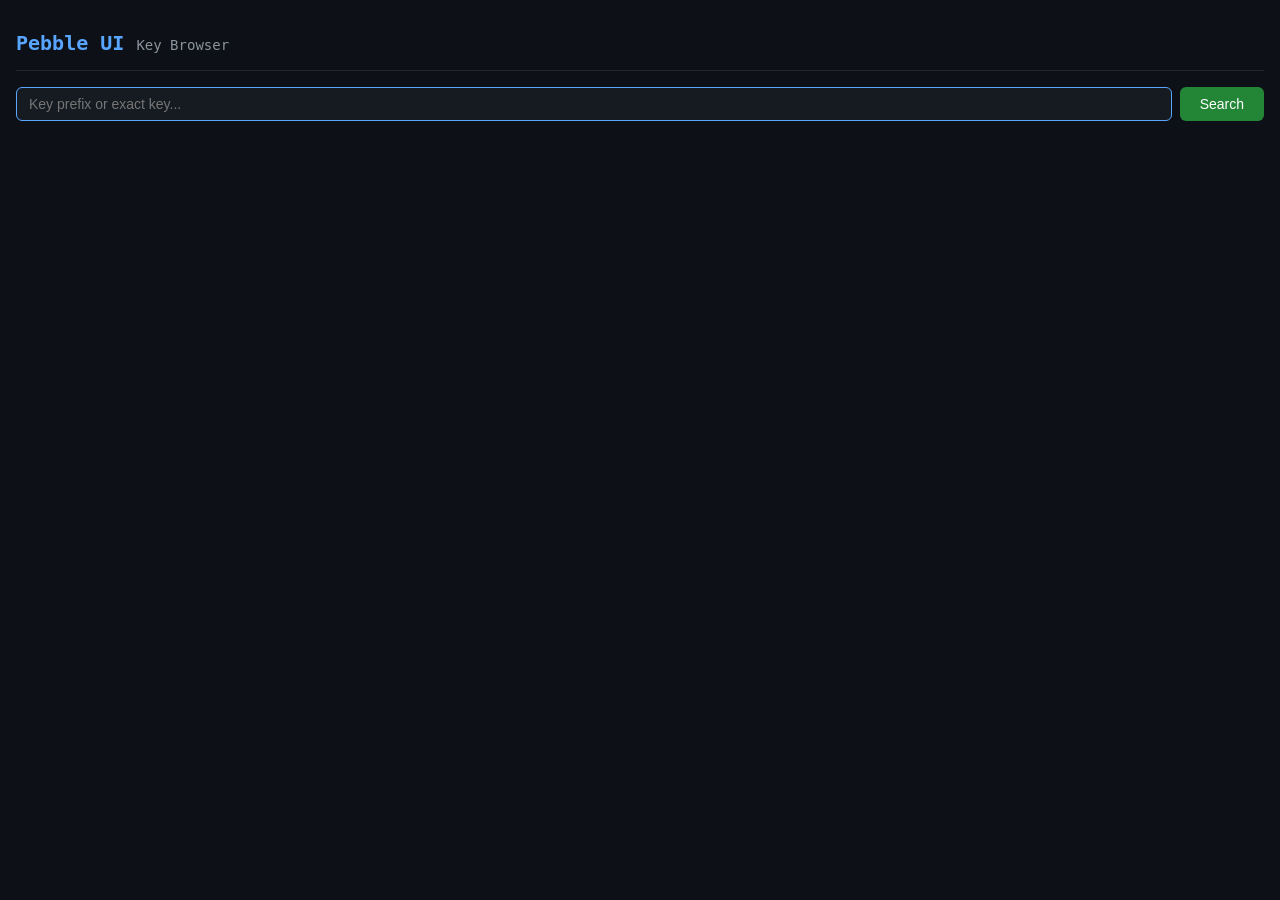
==== index.html @ d253a92e "feat: add embedded single-page HTML UI replacing React SPA" ====
<!DOCTYPE html>
<html lang="en">
<head>
<meta charset="UTF-8">
<meta name="viewport" content="width=device-width, initial-scale=1.0">
<title>Pebble UI</title>
<style>
*{margin:0;padding:0;box-sizing:border-box}
body{font-family:-apple-system,BlinkMacSystemFont,'Segoe UI',Roboto,monospace;background:#0d1117;color:#c9d1d9;line-height:1.5}
.app{max-width:1400px;margin:0 auto;padding:16px}
.app-header{display:flex;align-items:baseline;gap:12px;padding:12px 0;border-bottom:1px solid #21262d;margin-bottom:16px}
.app-header h1{font-size:20px;color:#58a6ff}
.subtitle{font-size:14px;color:#8b949e}

/* Search */
.search-bar{display:flex;gap:8px;margin-bottom:16px}
.search-bar input{flex:1;background:#161b22;color:#c9d1d9;border:1px solid #30363d;border-radius:6px;padding:8px 12px;font-size:14px;outline:none}
.search-bar input:focus{border-color:#58a6ff}
.search-bar button{background:#238636;color:#fff;border:none;border-radius:6px;padding:8px 20px;font-size:14px;cursor:pointer;font-weight:500}
.search-bar button:hover{background:#2ea043}

/* Filter chips */
.key-type-filter{display:flex;align-items:center;gap:8px;margin-bottom:12px;flex-wrap:wrap}
.filter-label{font-size:12px;color:#8b949e;white-space:nowrap}
.filter-chips{display:flex;gap:6px;flex-wrap:wrap}
.chip{background:#161b22;color:#58a6ff;border:1px solid #21262d;border-radius:16px;padding:4px 12px;font-size:12px;cursor:pointer;white-space:nowrap;transition:background .1s,border-color .1s}
.chip:hover,.chip-active{background:#1f2937;border-color:#58a6ff}
.chip-wrapper{position:relative}
.chip-tooltip{position:absolute;top:calc(100% + 6px);left:0;z-index:10;background:#1c2128;border:1px solid #30363d;border-radius:8px;padding:10px 12px;min-width:300px;max-width:480px;box-shadow:0 4px 12px rgba(0,0,0,.4);pointer-events:none}
.chip-desc{font-size:12px;color:#c9d1d9;margin-bottom:6px;line-height:1.4}
.chip-example{display:block;font-family:'SF Mono','Fira Code',monospace;font-size:11px;color:#7ee787;background:#0d1117;padding:4px 8px;border-radius:4px;word-break:break-all}

/* Key list table */
.key-list table{width:100%;border-collapse:collapse;font-size:13px}
.key-list thead th{text-align:left;padding:8px 12px;border-bottom:1px solid #30363d;color:#8b949e;font-weight:600;position:sticky;top:0;background:#0d1117}
.key-row{cursor:pointer;transition:background .1s}
.key-row:hover{background:#161b22}
.key-row td{padding:6px 12px;border-bottom:1px solid #21262d;vertical-align:top}
.key-cell{font-family:'SF Mono','Fira Code',monospace;color:#58a6ff;word-break:break-all;max-width:500px}
.size-cell{white-space:nowrap;color:#8b949e;min-width:80px}
.preview-cell{color:#8b949e;font-family:'SF Mono','Fira Code',monospace;font-size:12px;max-width:400px;overflow:hidden;text-overflow:ellipsis;white-space:nowrap}
.load-more{display:block;margin:16px auto;background:#21262d;color:#c9d1d9;border:1px solid #30363d;border-radius:6px;padding:8px 24px;font-size:14px;cursor:pointer}
.load-more:hover{background:#30363d}

/* Key detail */
.detail-header{display:flex;align-items:center;gap:12px;padding:12px 0;border-bottom:1px solid #21262d;margin-bottom:16px;flex-wrap:wrap}
.back-btn{background:#21262d;color:#c9d1d9;border:1px solid #30363d;border-radius:6px;padding:6px 14px;cursor:pointer;font-size:13px}
.back-btn:hover{background:#30363d}
.detail-key{font-family:'SF Mono','Fira Code',monospace;font-size:16px;color:#58a6ff;word-break:break-all}
.detail-meta{font-size:13px;color:#8b949e;margin-left:auto}
.download-btn{background:#21262d;color:#58a6ff;border:1px solid #30363d;border-radius:6px;padding:6px 14px;text-decoration:none;font-size:13px}
.download-btn:hover{background:#30363d}
.detail-body{background:#161b22;border:1px solid #21262d;border-radius:6px;padding:16px;overflow-x:auto;max-height:calc(100vh - 200px);overflow-y:auto}

/* Viewers */
.json-viewer{font-size:13px;font-family:'SF Mono','Fira Code',monospace}
.json-key{color:#79c0ff}.json-str{color:#a5d6ff}.json-num{color:#79c0ff}.json-bool{color:#ff7b72}.json-null{color:#8b949e}
.json-toggle{cursor:pointer;user-select:none;color:#8b949e}.json-toggle:hover{color:#c9d1d9}
.json-collapsed{display:none}
.text-viewer{font-family:'SF Mono','Fira Code',monospace;font-size:13px;white-space:pre-wrap;word-break:break-all;color:#c9d1d9}
.hex-viewer{font-family:'SF Mono','Fira Code',monospace;font-size:12px;line-height:1.6;color:#8b949e}

/* Status */
.loading{text-align:center;padding:40px;color:#8b949e}
.empty{text-align:center;padding:40px;color:#484f58}
.error-banner{background:#3d1f28;border:1px solid #f85149;color:#f85149;padding:8px 12px;border-radius:6px;margin-bottom:12px;font-size:13px}
</style>
</head>
<body>
<div class="app" id="app">
  <header class="app-header">
    <h1>Pebble UI</h1>
    <span class="subtitle">Key Browser</span>
  </header>
  <main id="main"></main>
</div>

<script>
const BASE = '{{BASE_PATH}}/api';

// --- State ---
let currentView = 'browser';
let keys = [];
let nextCursor = null;
let currentPrefix = '';
let loading = false;
let errorMsg = '';
let detailData = null;
let keyTypes = [];

// --- API ---
async function apiFetch(url) {
  const res = await fetch(url);
  if (!res.ok) {
    const body = await res.text();
    throw new Error(body || res.statusText);
  }
  return res.json();
}

function apiListKeys(prefix, cursor, limit) {
  limit = limit || 50;
  const p = new URLSearchParams({limit: String(limit)});
  if (prefix) p.set('prefix', prefix);
  if (cursor) p.set('cursor', cursor);
  return apiFetch(BASE + '/keys?' + p);
}

function apiGetKey(key) {
  return apiFetch(BASE + '/key?' + new URLSearchParams({key}));
}

function apiDownloadURL(key) {
  return BASE + '/key/download?' + new URLSearchParams({key});
}

async function loadKeyTypes() {
  try {
    const res = await apiFetch(BASE + '/key-types');
    keyTypes = res.key_types || [];
  } catch(e) {
    keyTypes = [];
  }
}

// --- Search logic ---
async function doSearch(query, append) {
  loading = true;
  errorMsg = '';
  if (!append) { keys = []; nextCursor = null; }
  render();

  try {
    // Try exact key first
    if (query && !append) {
      try {
        const data = await apiGetKey(query);
        if (data && data.value !== undefined) {
          detailData = data;
          currentView = 'detail';
          loading = false;
          render();
          return;
        }
      } catch(e) { /* not exact — fall through */ }
    }

    const c = append ? nextCursor : undefined;
    const res = await apiListKeys(query, c);
    if (append) {
      keys = keys.concat(res.keys);
    } else {
      keys = res.keys;
    }
    nextCursor = res.next_cursor || null;
    currentPrefix = query;
  } catch(e) {
    errorMsg = e.message || 'Search failed';
  }
  loading = false;
  render();
}

async function selectKey(key) {
  try {
    const data = await apiGetKey(key);
    detailData = data;
    currentView = 'detail';
    render();
  } catch(e) {
    errorMsg = e.message || 'Failed to load key';
    render();
  }
}

function goBack() {
  currentView = 'browser';
  detailData = null;
  render();
}

// --- Rendering ---
function render() {
  const main = document.getElementById('main');
  if (currentView === 'detail' && detailData) {
    main.innerHTML = renderDetail(detailData);
    bindDetailEvents();
  } else {
    main.innerHTML = renderBrowser();
    bindBrowserEvents();
  }
}

function renderBrowser() {
  let html = '';

  // Search bar
  html += '<form class="search-bar" id="searchForm">';
  html += '<input type="text" id="searchInput" placeholder="Key prefix or exact key..." autofocus value="' + esc(currentPrefix) + '">';
  html += '<button type="submit">Search</button></form>';

  // Key type filters
  if (keyTypes.length > 0) {
    html += '<div class="key-type-filter"><span class="filter-label">Quick filters:</span><div class="filter-chips">';
    keyTypes.forEach(function(kt, i) {
      html += '<div class="chip-wrapper" data-idx="' + i + '">';
      html += '<button class="chip" data-prefix="' + esc(kt.prefix) + '">' + esc(kt.label) + '</button>';
      html += '<div class="chip-tooltip" style="display:none">';
      html += '<div class="chip-desc">' + esc(kt.description) + '</div>';
      html += '<code class="chip-example">' + esc(kt.example) + '</code></div></div>';
    });
    html += '</div></div>';
  }

  // Error
  if (errorMsg) {
    html += '<div class="error-banner">' + esc(errorMsg) + '</div>';
  }

  // Loading
  if (loading) {
    html += '<div class="loading">Scanning keys...</div>';
    return html;
  }

  // Key list
  if (keys.length === 0 && currentPrefix) {
    html += '<div class="empty">No keys found.</div>';
    return html;
  }

  if (keys.length > 0) {
    html += '<div class="key-list"><table><thead><tr><th>Key</th><th>Size</th><th>Preview</th></tr></thead><tbody>';
    keys.forEach(function(entry) {
      html += '<tr class="key-row" data-key="' + esc(entry.key) + '">';
      html += '<td class="key-cell">' + esc(entry.key) + '</td>';
      html += '<td class="size-cell">' + formatSize(entry.value_size) + '</td>';
      html += '<td class="preview-cell">' + esc(entry.value_preview) + '</td></tr>';
    });
    html += '</tbody></table>';
    if (nextCursor) {
      html += '<button class="load-more" id="loadMore">Load More</button>';
    }
    html += '</div>';
  }

  return html;
}

function renderDetail(data) {
  let html = '<div class="key-detail"><div class="detail-header">';
  html += '<button class="back-btn" id="backBtn">&larr; Back</button>';
  html += '<h2 class="detail-key">' + esc(data.key) + '</h2>';
  html += '<span class="detail-meta">' + formatSize(data.size) + ' | ' + esc(data.encoding);
  if (data.truncated) html += ' | truncated';
  html += '</span>';
  if (data.size > 0) {
    html += '<a href="' + apiDownloadURL(data.key) + '" class="download-btn" download>Download</a>';
  }
  html += '</div><div class="detail-body">';

  if (data.encoding === 'json') {
    html += '<div class="json-viewer">' + renderJSON(data.value, 0) + '</div>';
  } else if (data.encoding === 'base64') {
    html += '<pre class="hex-viewer">' + renderHex(data.value) + '</pre>';
  } else {
    html += '<pre class="text-viewer">' + esc(String(data.value)) + '</pre>';
  }

  html += '</div></div>';
  return html;
}

// --- JSON tree viewer ---
function renderJSON(val, depth) {
  if (val === null) return '<span class="json-null">null</span>';
  if (typeof val === 'boolean') return '<span class="json-bool">' + val + '</span>';
  if (typeof val === 'number') return '<span class="json-num">' + val + '</span>';
  if (typeof val === 'string') return '<span class="json-str">"' + esc(val) + '"</span>';

  if (Array.isArray(val)) {
    if (val.length === 0) return '<span>[]</span>';
    const id = 'j' + Math.random().toString(36).substr(2, 8);
    const collapsed = depth >= 3;
    let h = '<span class="json-toggle" data-target="' + id + '">' + (collapsed ? '&#9654;' : '&#9660;') + '</span> [';
    h += '<span class="json-summary" id="' + id + '-s"' + (collapsed ? '' : ' style="display:none"') + '>' + val.length + ' items]</span>';
    h += '<div id="' + id + '"' + (collapsed ? ' class="json-collapsed"' : '') + ' style="margin-left:20px">';
    val.forEach(function(item, i) {
      h += renderJSON(item, depth + 1);
      if (i < val.length - 1) h += ',';
      h += '<br>';
    });
    h += '</div>]';
    return h;
  }

  if (typeof val === 'object') {
    const objKeys = Object.keys(val);
    if (objKeys.length === 0) return '<span>{}</span>';
    const id = 'j' + Math.random().toString(36).substr(2, 8);
    const collapsed = depth >= 3;
    let h = '<span class="json-toggle" data-target="' + id + '">' + (collapsed ? '&#9654;' : '&#9660;') + '</span> {';
    h += '<span class="json-summary" id="' + id + '-s"' + (collapsed ? '' : ' style="display:none"') + '>' + objKeys.length + ' keys}</span>';
    h += '<div id="' + id + '"' + (collapsed ? ' class="json-collapsed"' : '') + ' style="margin-left:20px">';
    objKeys.forEach(function(k, i) {
      h += '<span class="json-key">"' + esc(k) + '"</span>: ' + renderJSON(val[k], depth + 1);
      if (i < objKeys.length - 1) h += ',';
      h += '<br>';
    });
    h += '</div>}';
    return h;
  }
  return esc(String(val));
}

// --- Hex viewer ---
function renderHex(b64) {
  try {
    const raw = atob(b64);
    const bytes = new Uint8Array(raw.length);
    for (let i = 0; i < raw.length; i++) bytes[i] = raw.charCodeAt(i);
    const lines = [];
    for (let i = 0; i < bytes.length; i += 16) {
      const slice = bytes.slice(i, i + 16);
      const hex = Array.from(slice).map(function(b) { return b.toString(16).padStart(2, '0'); }).join(' ');
      const ascii = Array.from(slice).map(function(b) { return (b >= 32 && b < 127) ? String.fromCharCode(b) : '.'; }).join('');
      lines.push(i.toString(16).padStart(8, '0') + '  ' + hex.padEnd(48) + '  ' + ascii);
    }
    return esc(lines.join('\n'));
  } catch(e) {
    return esc(b64);
  }
}

// --- Event binding ---
function bindBrowserEvents() {
  var form = document.getElementById('searchForm');
  if (form) form.onsubmit = function(e) {
    e.preventDefault();
    doSearch(document.getElementById('searchInput').value, false);
  };

  document.querySelectorAll('.chip').forEach(function(btn) {
    btn.onclick = function() { doSearch(btn.dataset.prefix, false); };
  });

  document.querySelectorAll('.chip-wrapper').forEach(function(wrap) {
    var tip = wrap.querySelector('.chip-tooltip');
    if (!tip) return;
    wrap.onmouseenter = function() { tip.style.display = 'block'; };
    wrap.onmouseleave = function() { tip.style.display = 'none'; };
  });

  document.querySelectorAll('.key-row').forEach(function(row) {
    row.onclick = function() { selectKey(row.dataset.key); };
  });

  var loadMore = document.getElementById('loadMore');
  if (loadMore) loadMore.onclick = function() { doSearch(currentPrefix, true); };
}

function bindDetailEvents() {
  var backBtn = document.getElementById('backBtn');
  if (backBtn) backBtn.onclick = goBack;

  // JSON toggle
  document.querySelectorAll('.json-toggle').forEach(function(toggle) {
    toggle.onclick = function() {
      var target = document.getElementById(toggle.dataset.target);
      var summary = document.getElementById(toggle.dataset.target + '-s');
      if (!target) return;
      var hidden = target.classList.contains('json-collapsed');
      if (hidden) {
        target.classList.remove('json-collapsed');
        target.style.display = '';
        if (summary) summary.style.display = 'none';
        toggle.innerHTML = '&#9660;';
      } else {
        target.classList.add('json-collapsed');
        target.style.display = 'none';
        if (summary) summary.style.display = '';
        toggle.innerHTML = '&#9654;';
      }
    };
  });
}

// --- Helpers ---
function formatSize(bytes) {
  if (bytes < 1024) return bytes + ' B';
  if (bytes < 1024 * 1024) return (bytes / 1024).toFixed(1) + ' KB';
  return (bytes / (1024 * 1024)).toFixed(1) + ' MB';
}

function esc(s) {
  var d = document.createElement('div');
  d.appendChild(document.createTextNode(s));
  return d.innerHTML;
}

// --- Init ---
loadKeyTypes().then(render);
</script>
</body>
</html>
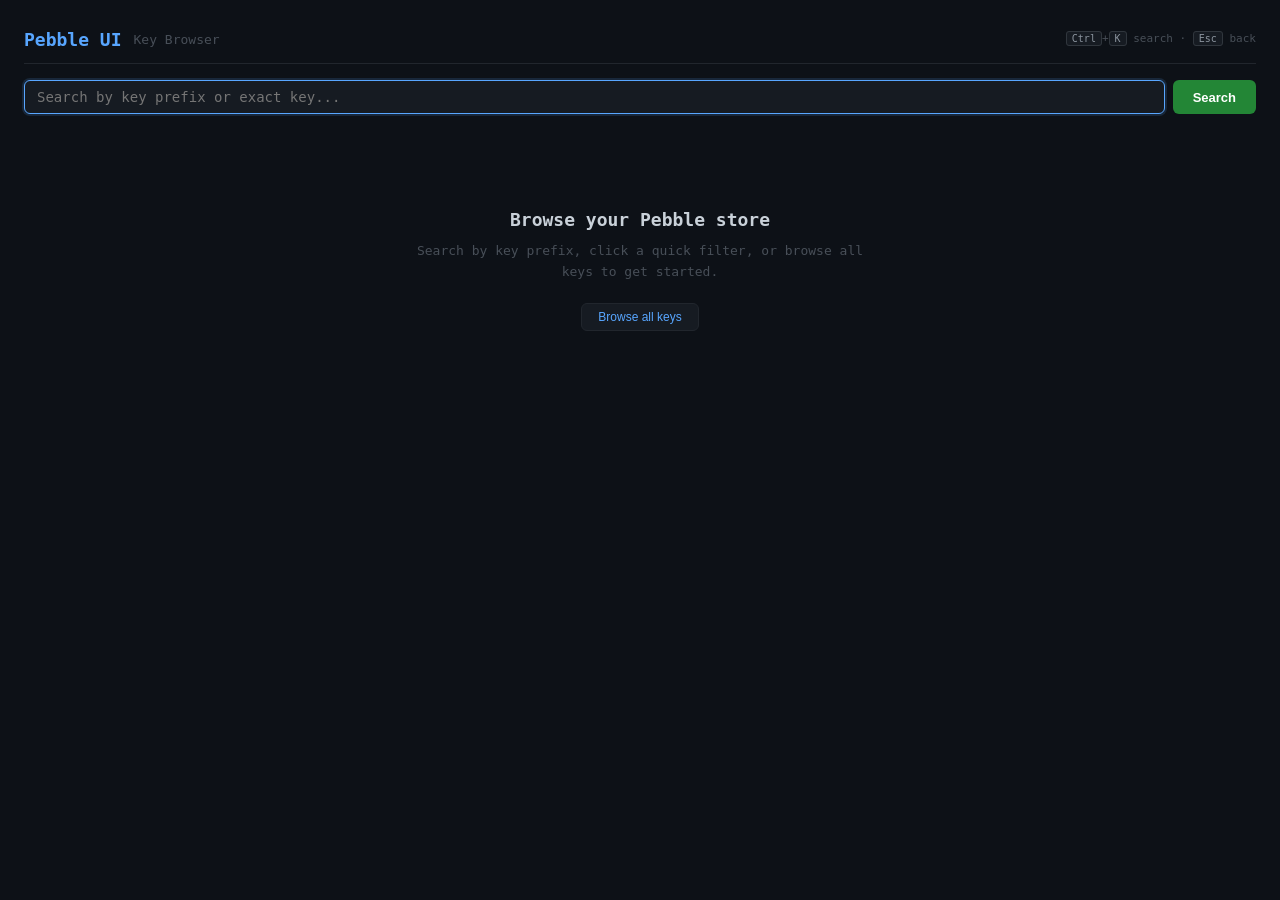
==== commit 67045f1d: "feat: redesign UI for debugging UX" ====
--- a/index.html
+++ b/index.html
@@ -7,63 +7,117 @@
 <style>
 *{margin:0;padding:0;box-sizing:border-box}
 body{font-family:-apple-system,BlinkMacSystemFont,'Segoe UI',Roboto,monospace;background:#0d1117;color:#c9d1d9;line-height:1.5}
-.app{max-width:1400px;margin:0 auto;padding:16px}
-.app-header{display:flex;align-items:baseline;gap:12px;padding:12px 0;border-bottom:1px solid #21262d;margin-bottom:16px}
-.app-header h1{font-size:20px;color:#58a6ff}
-.subtitle{font-size:14px;color:#8b949e}
+.app{max-width:1600px;margin:0 auto;padding:16px 24px}
+
+/* Header */
+.app-header{display:flex;align-items:center;gap:12px;padding:10px 0;border-bottom:1px solid #21262d;margin-bottom:16px}
+.app-header h1{font-size:18px;color:#58a6ff;font-weight:700}
+.subtitle{font-size:13px;color:#484f58}
+.header-right{margin-left:auto;display:flex;align-items:center;gap:12px}
+.kbd-hint{font-size:11px;color:#484f58}
+kbd{background:#161b22;border:1px solid #30363d;border-radius:3px;padding:1px 5px;font-size:10px;color:#8b949e;font-family:inherit}
+
+/* Toast */
+.toast{position:fixed;bottom:24px;right:24px;background:#1f6feb;color:#fff;padding:8px 16px;border-radius:6px;font-size:13px;opacity:0;transition:opacity .2s;pointer-events:none;z-index:100}
+.toast.show{opacity:1}
 
 /* Search */
-.search-bar{display:flex;gap:8px;margin-bottom:16px}
-.search-bar input{flex:1;background:#161b22;color:#c9d1d9;border:1px solid #30363d;border-radius:6px;padding:8px 12px;font-size:14px;outline:none}
-.search-bar input:focus{border-color:#58a6ff}
-.search-bar button{background:#238636;color:#fff;border:none;border-radius:6px;padding:8px 20px;font-size:14px;cursor:pointer;font-weight:500}
-.search-bar button:hover{background:#2ea043}
+.search-bar{display:flex;gap:8px;margin-bottom:12px;position:relative}
+.search-bar input{flex:1;background:#161b22;color:#c9d1d9;border:1px solid #30363d;border-radius:6px;padding:8px 36px 8px 12px;font-size:14px;font-family:'SF Mono','Fira Code',monospace;outline:none}
+.search-bar input:focus{border-color:#58a6ff;box-shadow:0 0 0 2px rgba(88,166,255,.15)}
+.search-clear{position:absolute;right:100px;top:50%;transform:translateY(-50%);background:none;border:none;color:#484f58;cursor:pointer;font-size:16px;padding:4px 8px;display:none}
+.search-clear:hover{color:#c9d1d9}
+.search-bar button[type=submit]{background:#238636;color:#fff;border:none;border-radius:6px;padding:8px 20px;font-size:13px;cursor:pointer;font-weight:600;white-space:nowrap}
+.search-bar button[type=submit]:hover{background:#2ea043}
 
 /* Filter chips */
-.key-type-filter{display:flex;align-items:center;gap:8px;margin-bottom:12px;flex-wrap:wrap}
-.filter-label{font-size:12px;color:#8b949e;white-space:nowrap}
-.filter-chips{display:flex;gap:6px;flex-wrap:wrap}
-.chip{background:#161b22;color:#58a6ff;border:1px solid #21262d;border-radius:16px;padding:4px 12px;font-size:12px;cursor:pointer;white-space:nowrap;transition:background .1s,border-color .1s}
-.chip:hover,.chip-active{background:#1f2937;border-color:#58a6ff}
+.key-type-filter{display:flex;align-items:center;gap:8px;margin-bottom:14px;flex-wrap:wrap}
+.filter-label{font-size:11px;color:#484f58;white-space:nowrap;text-transform:uppercase;letter-spacing:.5px;font-weight:600}
+.filter-chips{display:flex;gap:5px;flex-wrap:wrap}
+.chip{background:#161b22;color:#8b949e;border:1px solid #21262d;border-radius:16px;padding:3px 10px;font-size:11px;cursor:pointer;white-space:nowrap;transition:all .15s;font-weight:500}
+.chip:hover{background:#1f2937;color:#58a6ff;border-color:#30363d}
+.chip-active{background:#1f3a5f;color:#58a6ff;border-color:#58a6ff}
 .chip-wrapper{position:relative}
-.chip-tooltip{position:absolute;top:calc(100% + 6px);left:0;z-index:10;background:#1c2128;border:1px solid #30363d;border-radius:8px;padding:10px 12px;min-width:300px;max-width:480px;box-shadow:0 4px 12px rgba(0,0,0,.4);pointer-events:none}
+.chip-tooltip{position:absolute;top:calc(100% + 6px);left:0;z-index:10;background:#1c2128;border:1px solid #30363d;border-radius:8px;padding:10px 12px;min-width:300px;max-width:480px;box-shadow:0 4px 12px rgba(0,0,0,.5);pointer-events:none}
 .chip-desc{font-size:12px;color:#c9d1d9;margin-bottom:6px;line-height:1.4}
 .chip-example{display:block;font-family:'SF Mono','Fira Code',monospace;font-size:11px;color:#7ee787;background:#0d1117;padding:4px 8px;border-radius:4px;word-break:break-all}
 
+/* Status bar */
+.status-bar{display:flex;align-items:center;gap:12px;padding:6px 0;margin-bottom:8px;font-size:12px;color:#484f58;border-bottom:1px solid #161b22}
+.status-count{color:#8b949e;font-weight:600}
+.status-prefix{color:#58a6ff;font-family:'SF Mono','Fira Code',monospace}
+
 /* Key list table */
-.key-list table{width:100%;border-collapse:collapse;font-size:13px}
-.key-list thead th{text-align:left;padding:8px 12px;border-bottom:1px solid #30363d;color:#8b949e;font-weight:600;position:sticky;top:0;background:#0d1117}
-.key-row{cursor:pointer;transition:background .1s}
+.key-list table{width:100%;border-collapse:collapse;font-size:13px;table-layout:fixed}
+.key-list thead th{text-align:left;padding:6px 10px;border-bottom:2px solid #21262d;color:#484f58;font-weight:600;font-size:11px;text-transform:uppercase;letter-spacing:.5px;position:sticky;top:0;background:#0d1117;z-index:2}
+.th-num{width:40px}.th-key{width:55%}.th-size{width:70px}.th-preview{}.th-actions{width:36px}
+.key-row{cursor:pointer;transition:background .08s}
 .key-row:hover{background:#161b22}
-.key-row td{padding:6px 12px;border-bottom:1px solid #21262d;vertical-align:top}
-.key-cell{font-family:'SF Mono','Fira Code',monospace;color:#58a6ff;word-break:break-all;max-width:500px}
-.size-cell{white-space:nowrap;color:#8b949e;min-width:80px}
-.preview-cell{color:#8b949e;font-family:'SF Mono','Fira Code',monospace;font-size:12px;max-width:400px;overflow:hidden;text-overflow:ellipsis;white-space:nowrap}
-.load-more{display:block;margin:16px auto;background:#21262d;color:#c9d1d9;border:1px solid #30363d;border-radius:6px;padding:8px 24px;font-size:14px;cursor:pointer}
-.load-more:hover{background:#30363d}
-
-/* Key detail */
-.detail-header{display:flex;align-items:center;gap:12px;padding:12px 0;border-bottom:1px solid #21262d;margin-bottom:16px;flex-wrap:wrap}
-.back-btn{background:#21262d;color:#c9d1d9;border:1px solid #30363d;border-radius:6px;padding:6px 14px;cursor:pointer;font-size:13px}
-.back-btn:hover{background:#30363d}
-.detail-key{font-family:'SF Mono','Fira Code',monospace;font-size:16px;color:#58a6ff;word-break:break-all}
-.detail-meta{font-size:13px;color:#8b949e;margin-left:auto}
-.download-btn{background:#21262d;color:#58a6ff;border:1px solid #30363d;border-radius:6px;padding:6px 14px;text-decoration:none;font-size:13px}
-.download-btn:hover{background:#30363d}
-.detail-body{background:#161b22;border:1px solid #21262d;border-radius:6px;padding:16px;overflow-x:auto;max-height:calc(100vh - 200px);overflow-y:auto}
+.key-row:nth-child(even){background:#0b0f14}
+.key-row:nth-child(even):hover{background:#161b22}
+.key-row td{padding:5px 10px;border-bottom:1px solid #161b22;vertical-align:middle}
+.key-row.selected{background:#1a2332;outline:1px solid #1f6feb}
+.row-num{color:#30363d;font-size:11px;text-align:right;padding-right:12px;user-select:none}
+.key-cell{font-family:'SF Mono','Fira Code',monospace;font-size:12px;overflow:hidden;text-overflow:ellipsis;white-space:nowrap}
+.key-prefix{color:#484f58}
+.key-suffix{color:#58a6ff;font-weight:500}
+.size-cell{white-space:nowrap;color:#484f58;font-size:12px;font-family:'SF Mono','Fira Code',monospace}
+.preview-cell{color:#6e7681;font-family:'SF Mono','Fira Code',monospace;font-size:11px;overflow:hidden;text-overflow:ellipsis;white-space:nowrap}
+.copy-btn{background:none;border:none;color:#30363d;cursor:pointer;font-size:14px;padding:2px 6px;border-radius:4px;transition:color .1s}
+.copy-btn:hover{color:#58a6ff;background:#161b22}
+.load-more{display:block;margin:16px auto;background:#161b22;color:#8b949e;border:1px solid #21262d;border-radius:6px;padding:8px 32px;font-size:13px;cursor:pointer;font-weight:500}
+.load-more:hover{background:#1f2937;color:#c9d1d9;border-color:#30363d}
+
+/* Detail view */
+.detail-nav{display:flex;align-items:center;gap:8px;margin-bottom:12px;font-size:12px;color:#484f58}
+.detail-nav a{color:#58a6ff;cursor:pointer;text-decoration:none}
+.detail-nav a:hover{text-decoration:underline}
+.detail-nav span{color:#30363d}
+.detail-header{background:#161b22;border:1px solid #21262d;border-radius:8px;padding:14px 16px;margin-bottom:16px}
+.detail-key-row{display:flex;align-items:center;gap:10px;margin-bottom:8px;flex-wrap:wrap}
+.detail-key{font-family:'SF Mono','Fira Code',monospace;font-size:14px;color:#58a6ff;word-break:break-all;flex:1}
+.detail-copy-btn{background:#21262d;color:#8b949e;border:1px solid #30363d;border-radius:6px;padding:4px 10px;cursor:pointer;font-size:12px;white-space:nowrap;transition:all .1s}
+.detail-copy-btn:hover{color:#c9d1d9;border-color:#484f58}
+.detail-tags{display:flex;gap:8px;flex-wrap:wrap}
+.tag{background:#0d1117;border:1px solid #21262d;border-radius:4px;padding:2px 8px;font-size:11px;color:#8b949e}
+.tag-encoding{color:#7ee787;border-color:#238636}
+.tag-size{color:#d2a8ff;border-color:#6e40c9}
+.tag-warn{color:#d29922;border-color:#9e6a03}
+.detail-actions{display:flex;gap:8px;margin-top:10px}
+.detail-btn{background:#21262d;color:#c9d1d9;border:1px solid #30363d;border-radius:6px;padding:6px 14px;cursor:pointer;font-size:12px;text-decoration:none;font-weight:500;transition:all .1s}
+.detail-btn:hover{background:#30363d;border-color:#484f58}
+.detail-btn-primary{background:#1f6feb;color:#fff;border-color:#1f6feb}
+.detail-btn-primary:hover{background:#388bfd}
+.detail-body{background:#161b22;border:1px solid #21262d;border-radius:8px;overflow:hidden}
+.detail-body-toolbar{display:flex;align-items:center;gap:8px;padding:8px 12px;border-bottom:1px solid #21262d;background:#0d1117}
+.detail-body-toolbar span{font-size:11px;color:#484f58;text-transform:uppercase;letter-spacing:.5px;font-weight:600}
+.detail-body-content{padding:16px;overflow-x:auto;max-height:calc(100vh - 320px);overflow-y:auto}
 
 /* Viewers */
-.json-viewer{font-size:13px;font-family:'SF Mono','Fira Code',monospace}
-.json-key{color:#79c0ff}.json-str{color:#a5d6ff}.json-num{color:#79c0ff}.json-bool{color:#ff7b72}.json-null{color:#8b949e}
-.json-toggle{cursor:pointer;user-select:none;color:#8b949e}.json-toggle:hover{color:#c9d1d9}
+.json-viewer{font-size:13px;font-family:'SF Mono','Fira Code',monospace;line-height:1.6}
+.json-key{color:#79c0ff}.json-str{color:#a5d6ff}.json-num{color:#d2a8ff}.json-bool{color:#ff7b72}.json-null{color:#484f58}
+.json-toggle{cursor:pointer;user-select:none;color:#484f58;display:inline-block;width:14px;text-align:center}.json-toggle:hover{color:#c9d1d9}
 .json-collapsed{display:none}
-.text-viewer{font-family:'SF Mono','Fira Code',monospace;font-size:13px;white-space:pre-wrap;word-break:break-all;color:#c9d1d9}
-.hex-viewer{font-family:'SF Mono','Fira Code',monospace;font-size:12px;line-height:1.6;color:#8b949e}
+.json-summary{color:#484f58;font-style:italic}
+.text-viewer{font-family:'SF Mono','Fira Code',monospace;font-size:13px;white-space:pre-wrap;word-break:break-all;color:#c9d1d9;line-height:1.6}
+.hex-viewer{font-family:'SF Mono','Fira Code',monospace;font-size:12px;line-height:1.7;color:#8b949e}
+.hex-offset{color:#484f58}.hex-byte{color:#79c0ff}.hex-ascii{color:#7ee787}
+
+/* Welcome */
+.welcome{text-align:center;padding:80px 20px;max-width:500px;margin:0 auto}
+.welcome h2{color:#c9d1d9;font-size:18px;margin-bottom:8px;font-weight:600}
+.welcome p{color:#484f58;font-size:13px;margin-bottom:20px;line-height:1.6}
+.welcome-actions{display:flex;gap:8px;justify-content:center;flex-wrap:wrap}
+.welcome-btn{background:#161b22;color:#58a6ff;border:1px solid #21262d;border-radius:6px;padding:6px 16px;font-size:12px;cursor:pointer;font-weight:500;transition:all .15s}
+.welcome-btn:hover{background:#1f2937;border-color:#30363d}
 
 /* Status */
 .loading{text-align:center;padding:40px;color:#8b949e}
+.loading-spinner{display:inline-block;width:16px;height:16px;border:2px solid #30363d;border-top-color:#58a6ff;border-radius:50%;animation:spin .6s linear infinite;margin-right:8px;vertical-align:middle}
+@keyframes spin{to{transform:rotate(360deg)}}
 .empty{text-align:center;padding:40px;color:#484f58}
-.error-banner{background:#3d1f28;border:1px solid #f85149;color:#f85149;padding:8px 12px;border-radius:6px;margin-bottom:12px;font-size:13px}
+.error-banner{background:#1a0e14;border:1px solid #f8514933;color:#f85149;padding:8px 12px;border-radius:6px;margin-bottom:12px;font-size:13px;display:flex;align-items:center;gap:8px}
+.error-dismiss{background:none;border:none;color:#f85149;cursor:pointer;margin-left:auto;font-size:14px;padding:0 4px}
 </style>
 </head>
 <body>
@@ -71,9 +125,13 @@
   <header class="app-header">
     <h1>Pebble UI</h1>
     <span class="subtitle">Key Browser</span>
+    <div class="header-right">
+      <span class="kbd-hint"><kbd>Ctrl</kbd>+<kbd>K</kbd> search &middot; <kbd>Esc</kbd> back</span>
+    </div>
   </header>
   <main id="main"></main>
 </div>
+<div class="toast" id="toast"></div>
 
 <script>
 const BASE = '{{BASE_PATH}}/api';
@@ -83,10 +141,29 @@
 let keys = [];
 let nextCursor = null;
 let currentPrefix = '';
+let activeChip = '';
 let loading = false;
 let errorMsg = '';
 let detailData = null;
 let keyTypes = [];
+let selectedRow = -1;
+let hasSearched = false;
+
+// --- Toast ---
+let toastTimer;
+function showToast(msg) {
+  const t = document.getElementById('toast');
+  t.textContent = msg;
+  t.classList.add('show');
+  clearTimeout(toastTimer);
+  toastTimer = setTimeout(function() { t.classList.remove('show'); }, 1800);
+}
+
+function copyText(text) {
+  navigator.clipboard.writeText(text).then(function() {
+    showToast('Copied to clipboard');
+  });
+}
 
 // --- API ---
 async function apiFetch(url) {
@@ -123,15 +200,15 @@
   }
 }
 
-// --- Search logic ---
+// --- Search ---
 async function doSearch(query, append) {
   loading = true;
   errorMsg = '';
-  if (!append) { keys = []; nextCursor = null; }
+  hasSearched = true;
+  if (!append) { keys = []; nextCursor = null; selectedRow = -1; }
   render();
 
   try {
-    // Try exact key first
     if (query && !append) {
       try {
         const data = await apiGetKey(query);
@@ -142,18 +219,15 @@
           render();
           return;
         }
-      } catch(e) { /* not exact — fall through */ }
+      } catch(e) { /* fall through to prefix scan */ }
     }
 
     const c = append ? nextCursor : undefined;
     const res = await apiListKeys(query, c);
-    if (append) {
-      keys = keys.concat(res.keys);
-    } else {
-      keys = res.keys;
-    }
+    keys = append ? keys.concat(res.keys) : res.keys;
     nextCursor = res.next_cursor || null;
     currentPrefix = query;
+    activeChip = query;
   } catch(e) {
     errorMsg = e.message || 'Search failed';
   }
@@ -179,6 +253,32 @@
   render();
 }
 
+function clearSearch() {
+  currentPrefix = '';
+  activeChip = '';
+  keys = [];
+  nextCursor = null;
+  hasSearched = false;
+  errorMsg = '';
+  selectedRow = -1;
+  render();
+  var inp = document.getElementById('searchInput');
+  if (inp) inp.focus();
+}
+
+// --- Key display helpers ---
+function splitKey(key) {
+  // Find the prefix part (first segment + separator)
+  var sep = key.indexOf('/');
+  if (sep === -1) sep = key.indexOf(':');
+  if (sep === -1) return { prefix: '', suffix: key };
+  // Find common prefix with current search
+  if (currentPrefix && key.startsWith(currentPrefix)) {
+    return { prefix: currentPrefix, suffix: key.slice(currentPrefix.length) };
+  }
+  return { prefix: key.slice(0, sep + 1), suffix: key.slice(sep + 1) };
+}
+
 // --- Rendering ---
 function render() {
   const main = document.getElementById('main');
@@ -194,17 +294,19 @@
 function renderBrowser() {
   let html = '';
 
-  // Search bar
+  // Search
   html += '<form class="search-bar" id="searchForm">';
-  html += '<input type="text" id="searchInput" placeholder="Key prefix or exact key..." autofocus value="' + esc(currentPrefix) + '">';
+  html += '<input type="text" id="searchInput" placeholder="Search by key prefix or exact key..." value="' + esc(currentPrefix) + '">';
+  html += '<button type="button" class="search-clear" id="searchClear" style="' + (currentPrefix ? 'display:block' : 'display:none') + '">&times;</button>';
   html += '<button type="submit">Search</button></form>';
 
-  // Key type filters
+  // Filters
   if (keyTypes.length > 0) {
-    html += '<div class="key-type-filter"><span class="filter-label">Quick filters:</span><div class="filter-chips">';
+    html += '<div class="key-type-filter"><span class="filter-label">Filters</span><div class="filter-chips">';
     keyTypes.forEach(function(kt, i) {
+      var isActive = activeChip === kt.prefix;
       html += '<div class="chip-wrapper" data-idx="' + i + '">';
-      html += '<button class="chip" data-prefix="' + esc(kt.prefix) + '">' + esc(kt.label) + '</button>';
+      html += '<button class="chip' + (isActive ? ' chip-active' : '') + '" data-prefix="' + esc(kt.prefix) + '">' + esc(kt.label) + '</button>';
       html += '<div class="chip-tooltip" style="display:none">';
       html += '<div class="chip-desc">' + esc(kt.description) + '</div>';
       html += '<code class="chip-example">' + esc(kt.example) + '</code></div></div>';
@@ -214,50 +316,96 @@
 
   // Error
   if (errorMsg) {
-    html += '<div class="error-banner">' + esc(errorMsg) + '</div>';
+    html += '<div class="error-banner">' + esc(errorMsg);
+    html += '<button class="error-dismiss" id="errorDismiss">&times;</button></div>';
   }
 
   // Loading
   if (loading) {
-    html += '<div class="loading">Scanning keys...</div>';
+    html += '<div class="loading"><span class="loading-spinner"></span>Scanning keys...</div>';
     return html;
   }
 
-  // Key list
-  if (keys.length === 0 && currentPrefix) {
-    html += '<div class="empty">No keys found.</div>';
+  // Welcome state
+  if (!hasSearched && keys.length === 0) {
+    html += '<div class="welcome">';
+    html += '<h2>Browse your Pebble store</h2>';
+    html += '<p>Search by key prefix, click a quick filter, or browse all keys to get started.</p>';
+    html += '<div class="welcome-actions">';
+    html += '<button class="welcome-btn" id="browseAll">Browse all keys</button>';
+    html += '</div></div>';
     return html;
   }
 
-  if (keys.length > 0) {
-    html += '<div class="key-list"><table><thead><tr><th>Key</th><th>Size</th><th>Preview</th></tr></thead><tbody>';
-    keys.forEach(function(entry) {
-      html += '<tr class="key-row" data-key="' + esc(entry.key) + '">';
-      html += '<td class="key-cell">' + esc(entry.key) + '</td>';
-      html += '<td class="size-cell">' + formatSize(entry.value_size) + '</td>';
-      html += '<td class="preview-cell">' + esc(entry.value_preview) + '</td></tr>';
-    });
-    html += '</tbody></table>';
-    if (nextCursor) {
-      html += '<button class="load-more" id="loadMore">Load More</button>';
-    }
-    html += '</div>';
-  }
-
+  // Empty
+  if (keys.length === 0) {
+    html += '<div class="empty">No keys found for <code>' + esc(currentPrefix) + '</code></div>';
+    return html;
+  }
+
+  // Status bar
+  html += '<div class="status-bar">';
+  html += '<span class="status-count">' + keys.length + (nextCursor ? '+' : '') + ' keys</span>';
+  if (currentPrefix) html += '<span>matching <span class="status-prefix">' + esc(currentPrefix) + '*</span></span>';
+  html += '</div>';
+
+  // Table
+  html += '<div class="key-list"><table><thead><tr>';
+  html += '<th class="th-num">#</th><th class="th-key">Key</th><th class="th-size">Size</th><th class="th-preview">Preview</th><th class="th-actions"></th>';
+  html += '</tr></thead><tbody>';
+  keys.forEach(function(entry, i) {
+    var parts = splitKey(entry.key);
+    var sel = i === selectedRow ? ' selected' : '';
+    html += '<tr class="key-row' + sel + '" data-key="' + esc(entry.key) + '" data-idx="' + i + '">';
+    html += '<td class="row-num">' + (i + 1) + '</td>';
+    html += '<td class="key-cell" title="' + esc(entry.key) + '"><span class="key-prefix">' + esc(parts.prefix) + '</span><span class="key-suffix">' + esc(parts.suffix) + '</span></td>';
+    html += '<td class="size-cell">' + formatSize(entry.value_size) + '</td>';
+    html += '<td class="preview-cell" title="' + esc(entry.value_preview) + '">' + esc(entry.value_preview) + '</td>';
+    html += '<td><button class="copy-btn" data-copy="' + esc(entry.key) + '" title="Copy key">&#x2398;</button></td>';
+    html += '</tr>';
+  });
+  html += '</tbody></table>';
+  if (nextCursor) {
+    html += '<button class="load-more" id="loadMore">Load more keys</button>';
+  }
+  html += '</div>';
   return html;
 }
 
 function renderDetail(data) {
-  let html = '<div class="key-detail"><div class="detail-header">';
-  html += '<button class="back-btn" id="backBtn">&larr; Back</button>';
-  html += '<h2 class="detail-key">' + esc(data.key) + '</h2>';
-  html += '<span class="detail-meta">' + formatSize(data.size) + ' | ' + esc(data.encoding);
-  if (data.truncated) html += ' | truncated';
-  html += '</span>';
-  if (data.size > 0) {
-    html += '<a href="' + apiDownloadURL(data.key) + '" class="download-btn" download>Download</a>';
-  }
-  html += '</div><div class="detail-body">';
+  let html = '';
+
+  // Breadcrumb
+  html += '<div class="detail-nav">';
+  html += '<a id="navHome">Pebble UI</a><span>/</span>';
+  var keyParts = data.key.split(/[/:]/);
+  if (keyParts.length > 1) {
+    html += '<a id="navPrefix">' + esc(keyParts[0]) + '</a><span>/</span>';
+  }
+  html += '<span style="color:#8b949e">' + esc(keyParts[keyParts.length - 1] || data.key) + '</span>';
+  html += '</div>';
+
+  // Header card
+  html += '<div class="detail-header"><div class="detail-key-row">';
+  html += '<span class="detail-key">' + esc(data.key) + '</span>';
+  html += '<button class="detail-copy-btn" id="copyKey">Copy key</button>';
+  html += '</div>';
+  html += '<div class="detail-tags">';
+  html += '<span class="tag tag-encoding">' + esc(data.encoding) + '</span>';
+  html += '<span class="tag tag-size">' + formatSize(data.size) + '</span>';
+  if (data.truncated) html += '<span class="tag tag-warn">truncated</span>';
+  html += '</div>';
+  html += '<div class="detail-actions">';
+  html += '<button class="detail-btn" id="backBtn">Back</button>';
+  if (data.encoding === 'json') html += '<button class="detail-btn" id="copyValue">Copy JSON</button>';
+  else html += '<button class="detail-btn" id="copyValue">Copy value</button>';
+  if (data.size > 0) html += '<a href="' + apiDownloadURL(data.key) + '" class="detail-btn detail-btn-primary" download>Download raw</a>';
+  html += '</div></div>';
+
+  // Body
+  html += '<div class="detail-body">';
+  html += '<div class="detail-body-toolbar"><span>' + esc(data.encoding) + ' viewer</span></div>';
+  html += '<div class="detail-body-content">';
 
   if (data.encoding === 'json') {
     html += '<div class="json-viewer">' + renderJSON(data.value, 0) + '</div>';
@@ -271,7 +419,7 @@
   return html;
 }
 
-// --- JSON tree viewer ---
+// --- JSON tree ---
 function renderJSON(val, depth) {
   if (val === null) return '<span class="json-null">null</span>';
   if (typeof val === 'boolean') return '<span class="json-bool">' + val + '</span>';
@@ -280,68 +428,78 @@
 
   if (Array.isArray(val)) {
     if (val.length === 0) return '<span>[]</span>';
-    const id = 'j' + Math.random().toString(36).substr(2, 8);
-    const collapsed = depth >= 3;
-    let h = '<span class="json-toggle" data-target="' + id + '">' + (collapsed ? '&#9654;' : '&#9660;') + '</span> [';
-    h += '<span class="json-summary" id="' + id + '-s"' + (collapsed ? '' : ' style="display:none"') + '>' + val.length + ' items]</span>';
-    h += '<div id="' + id + '"' + (collapsed ? ' class="json-collapsed"' : '') + ' style="margin-left:20px">';
-    val.forEach(function(item, i) {
-      h += renderJSON(item, depth + 1);
-      if (i < val.length - 1) h += ',';
-      h += '<br>';
-    });
+    var id = 'j' + (++jid);
+    var col = depth >= 2;
+    var h = '<span class="json-toggle" data-target="' + id + '">' + (col ? '\u25b6' : '\u25bc') + '</span>[';
+    h += '<span class="json-summary" id="' + id + '-s"' + (col ? '' : ' style="display:none"') + '>' + val.length + ' items]</span>';
+    h += '<div id="' + id + '"' + (col ? ' class="json-collapsed"' : '') + ' style="margin-left:18px">';
+    for (var i = 0; i < val.length; i++) {
+      h += '<div>' + renderJSON(val[i], depth + 1) + (i < val.length - 1 ? ',' : '') + '</div>';
+    }
     h += '</div>]';
     return h;
   }
 
   if (typeof val === 'object') {
-    const objKeys = Object.keys(val);
-    if (objKeys.length === 0) return '<span>{}</span>';
-    const id = 'j' + Math.random().toString(36).substr(2, 8);
-    const collapsed = depth >= 3;
-    let h = '<span class="json-toggle" data-target="' + id + '">' + (collapsed ? '&#9654;' : '&#9660;') + '</span> {';
-    h += '<span class="json-summary" id="' + id + '-s"' + (collapsed ? '' : ' style="display:none"') + '>' + objKeys.length + ' keys}</span>';
-    h += '<div id="' + id + '"' + (collapsed ? ' class="json-collapsed"' : '') + ' style="margin-left:20px">';
-    objKeys.forEach(function(k, i) {
-      h += '<span class="json-key">"' + esc(k) + '"</span>: ' + renderJSON(val[k], depth + 1);
-      if (i < objKeys.length - 1) h += ',';
-      h += '<br>';
-    });
+    var ks = Object.keys(val);
+    if (ks.length === 0) return '<span>{}</span>';
+    var id = 'j' + (++jid);
+    var col = depth >= 2;
+    var h = '<span class="json-toggle" data-target="' + id + '">' + (col ? '\u25b6' : '\u25bc') + '</span>{';
+    h += '<span class="json-summary" id="' + id + '-s"' + (col ? '' : ' style="display:none"') + '>' + ks.length + ' keys}</span>';
+    h += '<div id="' + id + '"' + (col ? ' class="json-collapsed"' : '') + ' style="margin-left:18px">';
+    for (var i = 0; i < ks.length; i++) {
+      h += '<div><span class="json-key">"' + esc(ks[i]) + '"</span>: ' + renderJSON(val[ks[i]], depth + 1) + (i < ks.length - 1 ? ',' : '') + '</div>';
+    }
     h += '</div>}';
     return h;
   }
   return esc(String(val));
 }
+var jid = 0;
 
 // --- Hex viewer ---
 function renderHex(b64) {
   try {
-    const raw = atob(b64);
-    const bytes = new Uint8Array(raw.length);
-    for (let i = 0; i < raw.length; i++) bytes[i] = raw.charCodeAt(i);
-    const lines = [];
-    for (let i = 0; i < bytes.length; i += 16) {
-      const slice = bytes.slice(i, i + 16);
-      const hex = Array.from(slice).map(function(b) { return b.toString(16).padStart(2, '0'); }).join(' ');
-      const ascii = Array.from(slice).map(function(b) { return (b >= 32 && b < 127) ? String.fromCharCode(b) : '.'; }).join('');
-      lines.push(i.toString(16).padStart(8, '0') + '  ' + hex.padEnd(48) + '  ' + ascii);
+    var raw = atob(b64);
+    var bytes = new Uint8Array(raw.length);
+    for (var i = 0; i < raw.length; i++) bytes[i] = raw.charCodeAt(i);
+    var lines = [];
+    for (var i = 0; i < bytes.length; i += 16) {
+      var slice = bytes.slice(i, i + 16);
+      var hex = Array.from(slice).map(function(b) { return '<span class="hex-byte">' + b.toString(16).padStart(2, '0') + '</span>'; }).join(' ');
+      var ascii = '<span class="hex-ascii">' + Array.from(slice).map(function(b) { return (b >= 32 && b < 127) ? esc(String.fromCharCode(b)) : '.'; }).join('') + '</span>';
+      lines.push('<span class="hex-offset">' + i.toString(16).padStart(8, '0') + '</span>  ' + hex.padEnd(48) + '  ' + ascii);
     }
-    return esc(lines.join('\n'));
+    return lines.join('\n');
   } catch(e) {
     return esc(b64);
   }
 }
 
-// --- Event binding ---
+// --- Events: Browser ---
 function bindBrowserEvents() {
   var form = document.getElementById('searchForm');
   if (form) form.onsubmit = function(e) {
     e.preventDefault();
-    doSearch(document.getElementById('searchInput').value, false);
+    doSearch(document.getElementById('searchInput').value.trim(), false);
   };
 
+  var clearBtn = document.getElementById('searchClear');
+  if (clearBtn) clearBtn.onclick = clearSearch;
+
+  var browseAll = document.getElementById('browseAll');
+  if (browseAll) browseAll.onclick = function() { doSearch('', false); };
+
+  var errDismiss = document.getElementById('errorDismiss');
+  if (errDismiss) errDismiss.onclick = function() { errorMsg = ''; render(); };
+
   document.querySelectorAll('.chip').forEach(function(btn) {
-    btn.onclick = function() { doSearch(btn.dataset.prefix, false); };
+    btn.onclick = function() {
+      var prefix = btn.dataset.prefix;
+      document.getElementById('searchInput').value = prefix;
+      doSearch(prefix, false);
+    };
   });
 
   document.querySelectorAll('.chip-wrapper').forEach(function(wrap) {
@@ -352,18 +510,53 @@
   });
 
   document.querySelectorAll('.key-row').forEach(function(row) {
-    row.onclick = function() { selectKey(row.dataset.key); };
+    row.onclick = function(e) {
+      if (e.target.classList.contains('copy-btn')) return;
+      selectKey(row.dataset.key);
+    };
+  });
+
+  document.querySelectorAll('.copy-btn').forEach(function(btn) {
+    btn.onclick = function(e) {
+      e.stopPropagation();
+      copyText(btn.dataset.copy);
+    };
   });
 
   var loadMore = document.getElementById('loadMore');
   if (loadMore) loadMore.onclick = function() { doSearch(currentPrefix, true); };
-}
-
+
+  // Focus search
+  var inp = document.getElementById('searchInput');
+  if (inp && !hasSearched) inp.focus();
+}
+
+// --- Events: Detail ---
 function bindDetailEvents() {
   var backBtn = document.getElementById('backBtn');
   if (backBtn) backBtn.onclick = goBack;
 
-  // JSON toggle
+  var navHome = document.getElementById('navHome');
+  if (navHome) navHome.onclick = function() { clearSearch(); };
+
+  var navPrefix = document.getElementById('navPrefix');
+  if (navPrefix) navPrefix.onclick = function() {
+    var prefix = detailData.key.split(/[/:]/)[0];
+    var sep = detailData.key[prefix.length] || '/';
+    goBack();
+    doSearch(prefix + sep, false);
+  };
+
+  var copyKey = document.getElementById('copyKey');
+  if (copyKey) copyKey.onclick = function() { copyText(detailData.key); };
+
+  var copyValue = document.getElementById('copyValue');
+  if (copyValue) copyValue.onclick = function() {
+    var v = detailData.value;
+    copyText(typeof v === 'object' ? JSON.stringify(v, null, 2) : String(v));
+  };
+
+  // JSON toggles
   document.querySelectorAll('.json-toggle').forEach(function(toggle) {
     toggle.onclick = function() {
       var target = document.getElementById(toggle.dataset.target);
@@ -374,16 +567,54 @@
         target.classList.remove('json-collapsed');
         target.style.display = '';
         if (summary) summary.style.display = 'none';
-        toggle.innerHTML = '&#9660;';
+        toggle.textContent = '\u25bc';
       } else {
         target.classList.add('json-collapsed');
         target.style.display = 'none';
         if (summary) summary.style.display = '';
-        toggle.innerHTML = '&#9654;';
+        toggle.textContent = '\u25b6';
       }
     };
   });
 }
+
+// --- Keyboard shortcuts ---
+document.addEventListener('keydown', function(e) {
+  // Ctrl+K or Cmd+K — focus search
+  if ((e.ctrlKey || e.metaKey) && e.key === 'k') {
+    e.preventDefault();
+    if (currentView === 'detail') goBack();
+    var inp = document.getElementById('searchInput');
+    if (inp) { inp.focus(); inp.select(); }
+    return;
+  }
+
+  // Esc — back or clear
+  if (e.key === 'Escape') {
+    if (currentView === 'detail') { goBack(); return; }
+    var inp = document.getElementById('searchInput');
+    if (inp && document.activeElement === inp && currentPrefix) {
+      clearSearch();
+    }
+    return;
+  }
+
+  // Arrow keys in browser view for row navigation
+  if (currentView === 'browser' && keys.length > 0) {
+    if (e.key === 'ArrowDown') {
+      e.preventDefault();
+      selectedRow = Math.min(selectedRow + 1, keys.length - 1);
+      render();
+    } else if (e.key === 'ArrowUp') {
+      e.preventDefault();
+      selectedRow = Math.max(selectedRow - 1, 0);
+      render();
+    } else if (e.key === 'Enter' && selectedRow >= 0 && document.activeElement.tagName !== 'INPUT') {
+      e.preventDefault();
+      selectKey(keys[selectedRow].key);
+    }
+  }
+});
 
 // --- Helpers ---
 function formatSize(bytes) {
@@ -394,7 +625,7 @@
 
 function esc(s) {
   var d = document.createElement('div');
-  d.appendChild(document.createTextNode(s));
+  d.appendChild(document.createTextNode(String(s)));
   return d.innerHTML;
 }
 
